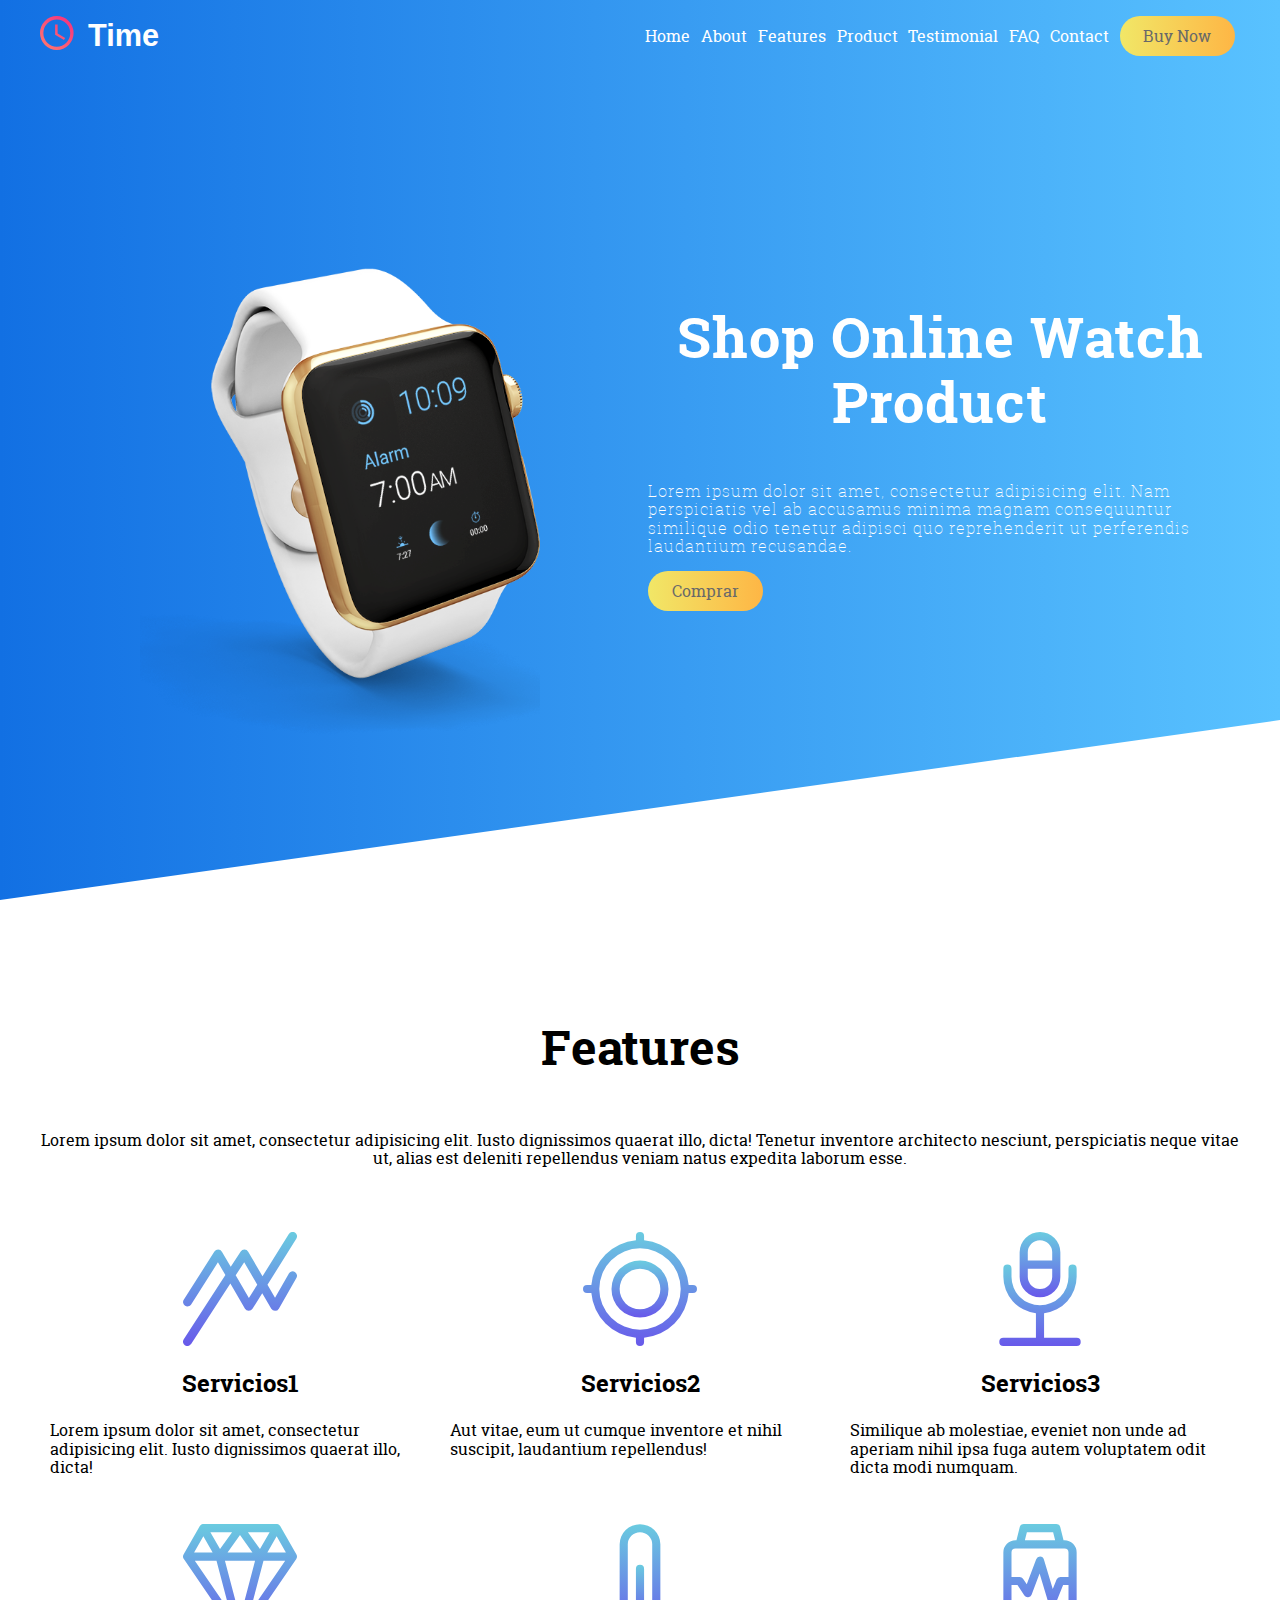
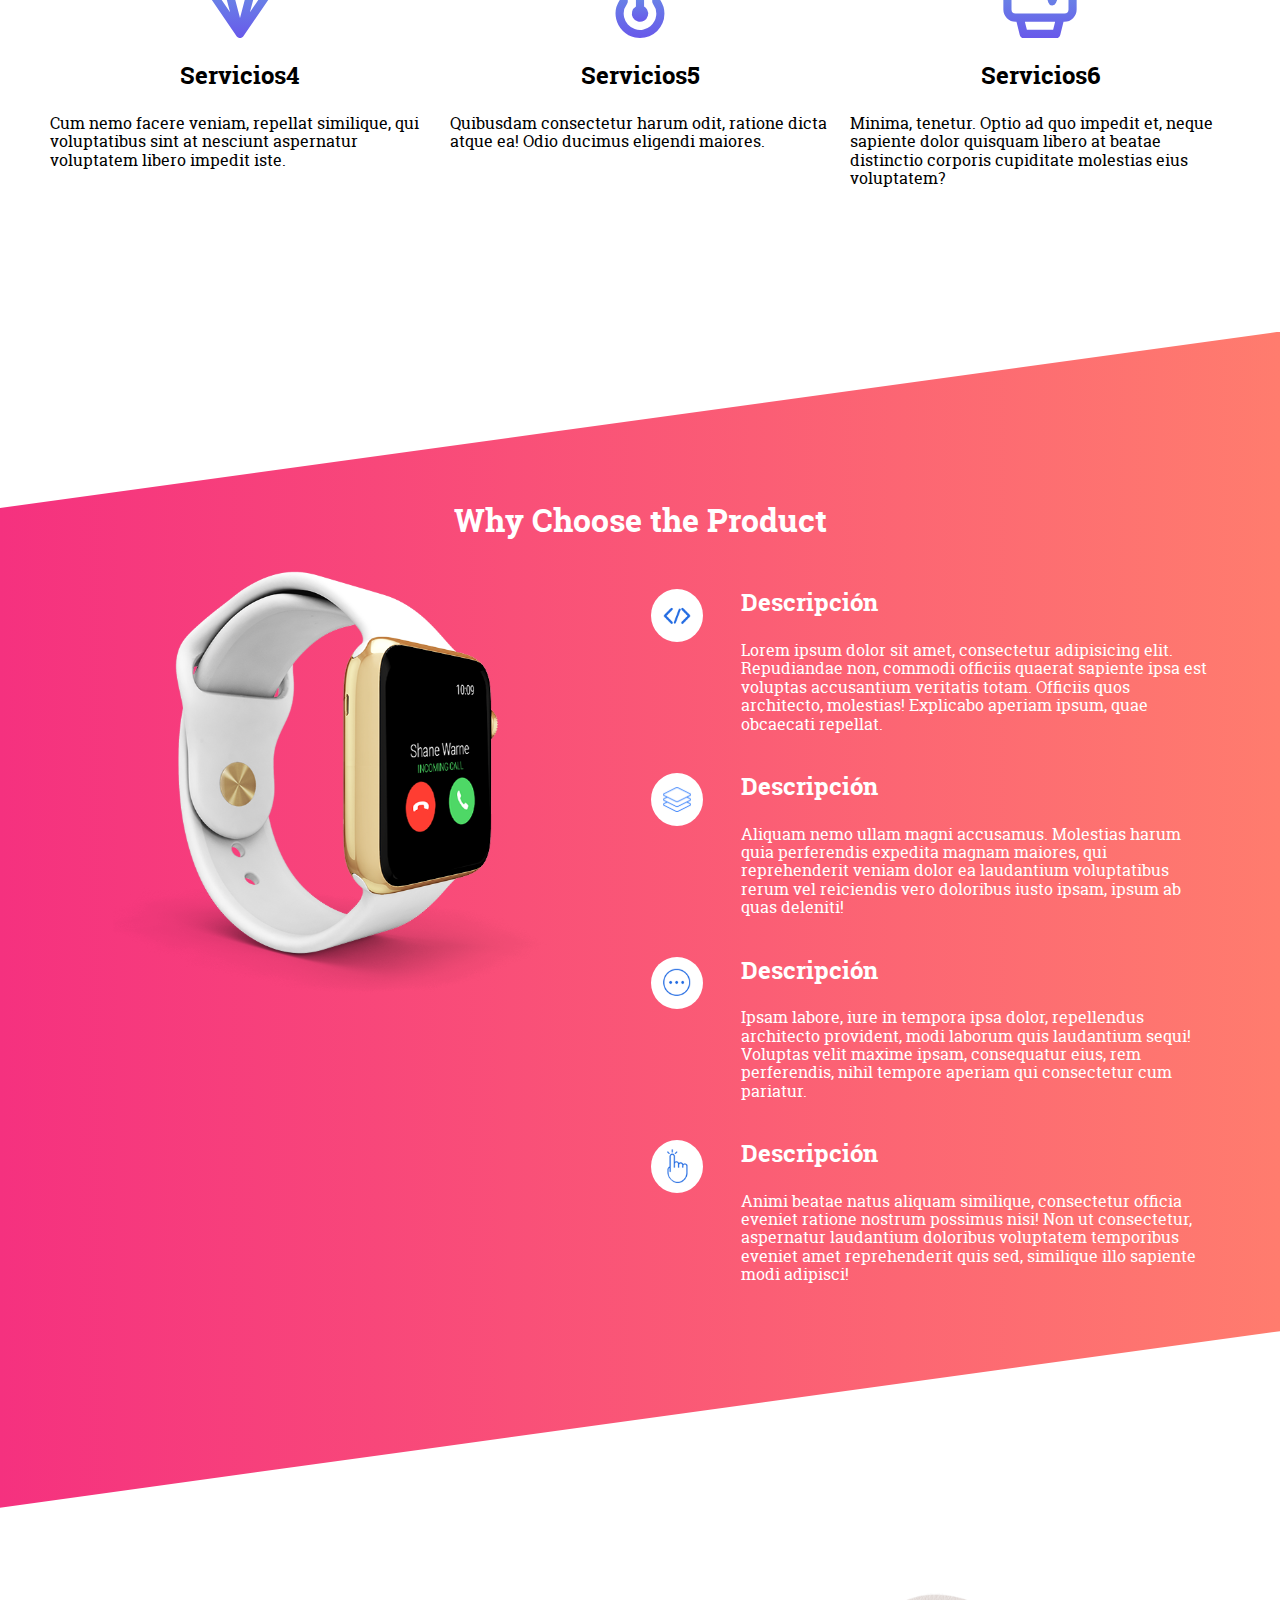
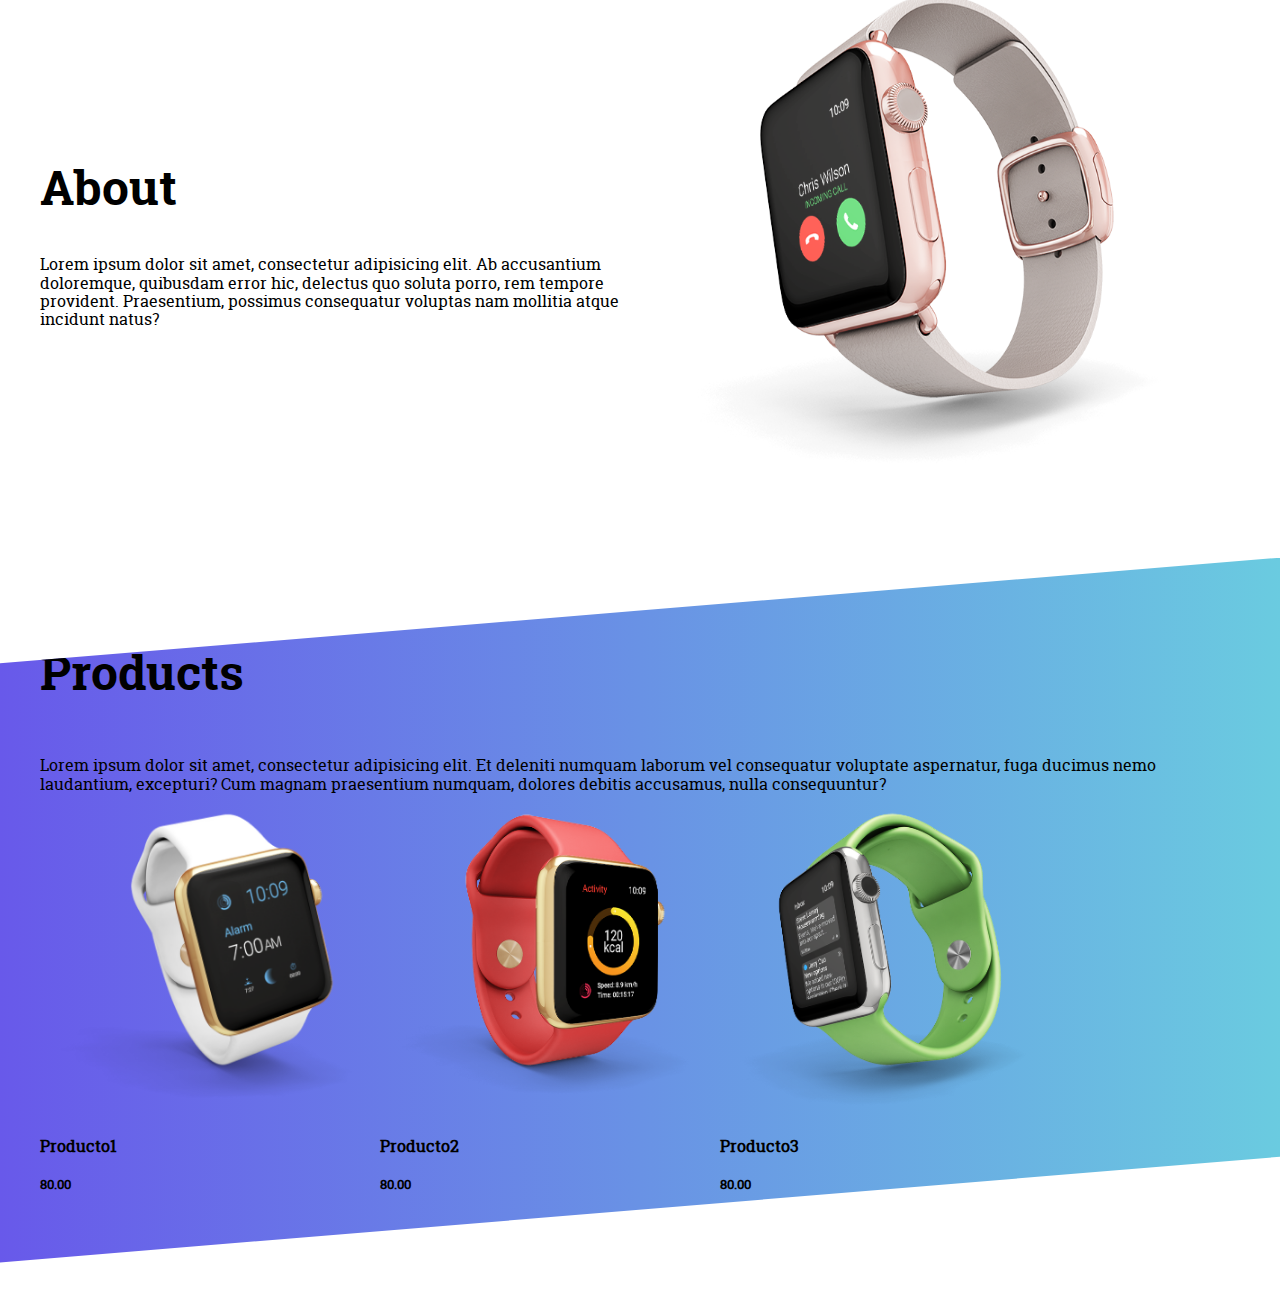
==== index.html @ d2ae47ee "Version1 PaginaTerminadaProductos" ====
<!DOCTYPE html>
<html lang="en">

<head>
    <meta charset="UTF-8">
    <meta name="viewport" content="width=device-width, initial-scale=1, shrink-to-fit=no">
    <title>Watch</title>
    <link rel="stylesheet" href="fontkit/fontRobotoSlab.css">
    <link rel="stylesheet" href="css/normalize.css">
    <link rel="stylesheet" href="css/mobile.css">
    <link rel="stylesheet" href="css/responsive.css">
</head>

<body>
    <header>
        <!--   .contenedor>nav>#logoNav>img+h2^ul#MenuDesktop>li*8>a{Botón$}   -->
        <div class="contenedor">
            <nav>
                <div id="logoNav">
                    <img src="img/logoNav.svg" alt="Time">
                </div>
                <ul id="MenuDesktop">
                    <li><a href="#">Home</a></li>
                    <li><a href="#">About</a></li>
                    <li><a href="#">Features</a></li>
                    <li><a href="#">Product</a></li>
                    <li><a href="#">Testimonial</a></li>
                    <li><a href="#">FAQ</a></li>
                    <li><a href="#">Contact</a></li>
                    <li><a href="#" class="buy">Buy Now</a></li>
                </ul>
            </nav>

            <!--            #contenedor-header>#relojHeader>img^#txtReloj>h2{Shop Online Watch Product}+p{lorem}+a.buy{Comprar}    -->

            <div id="contenedor-header">
                <div id="relojHeader">
                    <img src="img/fotosWatch/watch-1.png" alt="" class="img-responsive">
                </div>
                <div id="txtReloj">
                    <h2>Shop Online Watch Product</h2>
                    <p>Lorem ipsum dolor sit amet, consectetur adipisicing elit. Nam perspiciatis vel ab accusamus minima magnam consequuntur similique odio tenetur adipisci quo reprehenderit ut perferendis laudantium recusandae.</p>
                    <a href="#" class="buy">Comprar</a>
                </div>
            </div>
        </div>
    </header>
    <section id="features" class="full">
        <div class="contenedor">
            <h2>Features</h2>
            <p class="pFeatures">Lorem ipsum dolor sit amet, consectetur adipisicing elit. Iusto dignissimos quaerat illo, dicta! Tenetur inventore architecto nesciunt, perspiciatis neque vitae ut, alias est deleniti repellendus veniam natus expedita laborum esse.</p>
            <div class="contenedor-features">
                <div class="boxFeatures">
                    <img src="/img/iconosFEATURES/line-chart.svg" alt="" class="serv-icon">
                    <h3 class="titleServ">Servicios1</h3>
                    <p>Lorem ipsum dolor sit amet, consectetur adipisicing elit. Iusto dignissimos quaerat illo, dicta!</p>
                </div>
                <div class="boxFeatures">
                    <img src="img/iconosFEATURES/location.svg" alt="" class="serv-icon">
                    <h3 class="titleServ">Servicios2</h3>
                    <p>Aut vitae, eum ut cumque inventore et nihil suscipit, laudantium repellendus!</p>
                </div>
                <div class="boxFeatures">
                    <img src="img/iconosFEATURES/microphone.svg" alt="" class="serv-icon">
                    <h3 class="titleServ">Servicios3</h3>
                    <p>Similique ab molestiae, eveniet non unde ad aperiam nihil ipsa fuga autem voluptatem odit dicta modi numquam.</p>
                </div>
                <div class="boxFeatures">
                    <img src="img/iconosFEATURES/quality.svg" alt="" class="serv-icon">
                    <h3 class="titleServ">Servicios4</h3>
                    <p>Cum nemo facere veniam, repellat similique, qui voluptatibus sint at nesciunt aspernatur voluptatem libero impedit iste.</p>
                </div>
                <div class="boxFeatures">
                    <img src="img/iconosFEATURES/thermometer.svg" alt="" class="serv-icon">
                    <h3 class="titleServ">Servicios5</h3>
                    <p>Quibusdam consectetur harum odit, ratione dicta atque ea! Odio ducimus eligendi maiores.</p>
                </div>
                <div class="boxFeatures">
                    <img src="img/iconosFEATURES/watch.svg" alt="" class="serv-icon">
                    <h3 class="titleServ">Servicios6</h3>
                    <p>Minima, tenetur. Optio ad quo impedit et, neque sapiente dolor quisquam libero at beatae distinctio corporis cupiditate molestias eius voluptatem? </p>
                </div>
            </div>
        </div>
    </section>

    <!--    section#products>h2{Why Choose the Product}+.contenedor>(.imgProduct>img)+(.txtProduct>.descriptionProduct*4>.(iconProduct>img.img-responsive)+(.txtIcon>h3{Descripción}+p>lorem))  -->

    <section id="products" class="full">

        <div class="contenedor">
           <h2>Why Choose the Product</h2>
            <div class="imgProduct"><img src="img/fotosWatch/watch-6.png" alt="" class="img-responsive"></div>
            <div class="txtProduct">
                <div class="descriptionProduct">
                    <div class="iconProduct">
                        <img src="img/iconosCHOOSEPRODUCT/cleandesign.svg" alt="" class="img-responsive">
                    </div>
                    <div class="txtIcon">
                        <h3>Descripción</h3>
                        <p>Lorem ipsum dolor sit amet, consectetur adipisicing elit. Repudiandae non, commodi officiis quaerat sapiente ipsa est voluptas accusantium veritatis totam. Officiis quos architecto, molestias! Explicabo aperiam ipsum, quae obcaecati repellat.</p>
                    </div>
                </div>
                <div class="descriptionProduct">
                    <div class="iconProduct"><img src="img/iconosCHOOSEPRODUCT/creative.svg" alt="" class="img-responsive">
                    </div>
                    <div class="txtIcon">
                        <h3>Descripción</h3>
                        <p>Aliquam nemo ullam magni accusamus. Molestias harum quia perferendis expedita magnam maiores, qui reprehenderit veniam dolor ea laudantium voluptatibus rerum vel reiciendis vero doloribus iusto ipsam, ipsum ab quas deleniti!</p>
                    </div>
                </div>
                <div class="descriptionProduct">
                    <div class="iconProduct"><img src="img/iconosCHOOSEPRODUCT/unlimitedfeatures.svg" alt="" class="img-responsive">
                    </div>
                    <div class="txtIcon">
                        <h3>Descripción</h3>
                        <p>Ipsam labore, iure in tempora ipsa dolor, repellendus architecto provident, modi laborum quis laudantium sequi! Voluptas velit maxime ipsam, consequatur eius, rem perferendis, nihil tempore aperiam qui consectetur cum pariatur.</p>
                    </div>
                </div>
                <div class="descriptionProduct">
                    <div class="iconProduct"><img src="img/iconosCHOOSEPRODUCT/userfriendly.svg" alt="" class="img-responsive">
                    </div>
                    <div class="txtIcon">
                        <h3>Descripción</h3>
                        <p>Animi beatae natus aliquam similique, consectetur officia eveniet ratione nostrum possimus nisi! Non ut consectetur, aspernatur laudantium doloribus voluptatem temporibus eveniet amet reprehenderit quis sed, similique illo sapiente modi adipisci!</p>
                    </div>
                </div>
            </div>
        </div>

<!--        .separador      -->
       <div class="separador"></div>

    </section>

<!--    section#about.full>.contenedor>(.cajaAbout>img.img-responsive)+(.cajaAbout>h2{About}+p>lorem)   -->

<section id="about" class="full">
    <div class="contenedor">
        <div class="cajaAbout">
            <h2>About</h2>
            <p>Lorem ipsum dolor sit amet, consectetur adipisicing elit. Ab accusantium doloremque, quibusdam error hic, delectus quo soluta porro, rem tempore provident. Praesentium, possimus consequatur voluptas nam mollitia atque incidunt natus?</p>
        </div>
        <div class="cajaAbout"><img src="img/fotosWatch/watch-3.png" alt="" class="img-responsive"></div>
    </div>
</section>

<!--section#products2.full>.contenedor>h2{Products}+p>lorem^.cajaProduct*3>img.img-responsive[src="img/products/product$.png"]+h4.titleProduct{Producto$}+h5{80.00}+a.buyProduct   -->

<section id="products2" class="full">
    <div class="contenedor">
        <h2>Products</h2>
        <p>Lorem ipsum dolor sit amet, consectetur adipisicing elit. Et deleniti numquam laborum vel consequatur voluptate aspernatur, fuga ducimus nemo laudantium, excepturi? Cum magnam praesentium numquam, dolores debitis accusamus, nulla consequuntur?</p>
        <div class="cajaProduct">
            <img src="img/products/product1.png" alt="" class="img-responsive">
            <h4 class="titleProduct">Producto1</h4>
            <h5>80.00</h5>
            <a href="" class="buyProduct"></a>
        </div>
        <div class="cajaProduct">
            <img src="img/products/product2.png" alt="" class="img-responsive">
            <h4 class="titleProduct">Producto2</h4>
            <h5>80.00</h5>
            <a href="" class="buyProduct"></a>
        </div>
        <div class="cajaProduct">
            <img src="img/products/product3.png" alt="" class="img-responsive">
            <h4 class="titleProduct">Producto3</h4>
            <h5>80.00</h5>
            <a href="" class="buyProduct"></a>
        </div>
    </div>
</section>

</body>

</html>
---- fontkit/fontRobotoSlab.css ----
/*! Generated by Font Squirrel (https://www.fontsquirrel.com) on March 14, 2019 */



@font-face {
    font-family: 'roboto_slabbold';
    src: url('robotoslab-bold-webfont.eot');
    src: url('robotoslab-bold-webfont.eot?#iefix') format('embedded-opentype'),
         url('robotoslab-bold-webfont.woff2') format('woff2'),
         url('robotoslab-bold-webfont.woff') format('woff'),
         url('robotoslab-bold-webfont.svg#roboto_slabbold') format('svg');
    font-weight: normal;
    font-style: normal;

}




@font-face {
    font-family: 'roboto_slablight';
    src: url('robotoslab-light-webfont.eot');
    src: url('robotoslab-light-webfont.eot?#iefix') format('embedded-opentype'),
         url('robotoslab-light-webfont.woff2') format('woff2'),
         url('robotoslab-light-webfont.woff') format('woff'),
         url('robotoslab-light-webfont.svg#roboto_slablight') format('svg');
    font-weight: normal;
    font-style: normal;

}




@font-face {
    font-family: 'roboto_slabregular';
    src: url('robotoslab-regular-webfont.eot');
    src: url('robotoslab-regular-webfont.eot?#iefix') format('embedded-opentype'),
         url('robotoslab-regular-webfont.woff2') format('woff2'),
         url('robotoslab-regular-webfont.woff') format('woff'),
         url('robotoslab-regular-webfont.svg#roboto_slabregular') format('svg');
    font-weight: normal;
    font-style: normal;

}




@font-face {
    font-family: 'roboto_slabthin';
    src: url('robotoslab-thin-webfont.eot');
    src: url('robotoslab-thin-webfont.eot?#iefix') format('embedded-opentype'),
         url('robotoslab-thin-webfont.woff2') format('woff2'),
         url('robotoslab-thin-webfont.woff') format('woff'),
         url('robotoslab-thin-webfont.svg#roboto_slabthin') format('svg');
    font-weight: normal;
    font-style: normal;

}
---- css/mobile.css ----
body {
    font-family: 'roboto_slabregular';
}

#txtReloj h2 {
    font-family: 'roboto_slabbold';
    font-size: 2rem;
    color: white;
    letter-spacing: 1px;
}

h2 {
    font-family: 'roboto_slabbold';
    text-align: center;
    font-size: 3rem;
}

h3 {
    font-family: 'roboto_slabbold';
    text-align: center;
    font-size: 1.5rem;
}


header {
    width: 100%;
    height: 100vh;
    background-color: skyblue;

    /*    Propiedad de recorte para formas.   */

    -webkit-clip-path: polygon(0% 0%, 100% 0%, 100% 80%, 0% 100%);
    -moz-clip-path: polygon(0% 0%, 100% 0%, 100% 80%, 0% 100%);
    -ms-clip-path: polygon(0% 0%, 100% 0%, 100% 80%, 0% 100%);

    /*    Propiedad para color de degradados.    */

    background: rgba(18, 112, 227, 1);
    background: -moz-linear-gradient(left, rgba(18, 112, 227, 1) 0%, rgba(89, 194, 255, 1) 100%);
    background: -webkit-gradient(left top, right top, color-stop(0%, rgba(18, 112, 227, 1)), color-stop(100%, rgba(89, 194, 255, 1)));
    background: -webkit-linear-gradient(left, rgba(18, 112, 227, 1) 0%, rgba(89, 194, 255, 1) 100%);
    background: -o-linear-gradient(left, rgba(18, 112, 227, 1) 0%, rgba(89, 194, 255, 1) 100%);
    background: -ms-linear-gradient(left, rgba(18, 112, 227, 1) 0%, rgba(89, 194, 255, 1) 100%);
    background: linear-gradient(to right, rgba(18, 112, 227, 1) 0%, rgba(89, 194, 255, 1) 100%);
    filter: progid:DXImageTransform.Microsoft.gradient(startColorstr='#1270e3', endColorstr='#59c2ff', GradientType=1);

}

.contenedor {
    max-width: 1200px;
    padding: 0 15px;
    margin: 0 auto;
    display: flex;
    flex-flow: row wrap;
    height: 100%;
}

nav {
    display: flex;
    /*    flex-direction: row;    */
    /*    flex-wrap: wrap;    */
    flex-flow: row wrap;
    flex-basis: 100%;
    justify-content: space-between;
    align-items: center;
    height: 70px;
}

#logoNav {
    flex: 0 1 120px;
}

#MenuDesktop {
    display: flex;
    flex: 0 1 50%;
    flex-flow: row wrap;
    justify-content: space-around;
    list-style: none;
    align-items: center;
}

#MenuDesktop a {
    color: white;
    text-decoration: none;
}

#MenuDesktop a.buy {
    background: rgba(241, 231, 103, 1);
    background: -moz-linear-gradient(left, rgba(241, 231, 103, 1) 0%, rgba(254, 182, 69, 1) 100%);
    background: -webkit-gradient(left top, right top, color-stop(0%, rgba(241, 231, 103, 1)), color-stop(100%, rgba(254, 182, 69, 1)));
    background: -webkit-linear-gradient(left, rgba(241, 231, 103, 1) 0%, rgba(254, 182, 69, 1) 100%);
    background: -o-linear-gradient(left, rgba(241, 231, 103, 1) 0%, rgba(254, 182, 69, 1) 100%);
    background: -ms-linear-gradient(left, rgba(241, 231, 103, 1) 0%, rgba(254, 182, 69, 1) 100%);
    background: linear-gradient(to right, rgba(241, 231, 103, 1) 0%, rgba(254, 182, 69, 1) 100%);
    filter: progid:DXImageTransform.Microsoft.gradient(startColorstr='#f1e767', endColorstr='#feb645', GradientType=1);

    display: flex;
    width: 115px;
    height: 40px;
    border-radius: 25px;
    justify-content: center;
    align-items: center;
    color: dimgray;

}

#contenedor-header {
    flex: 0 1 100%;
    display: flex;
    flex-direction: column;
    height: 80vh;
}

#relojHeader {
    flex: 0 1 100%;
    order: 2;
}

#txtReloj {
    flex: 0 1 10%;
    align-self: flex-start;
    order: 1;
}

#txtReloj h2 {
    font-size: 3.5rem;
}

.img-responsive {
    max-width: 90%;
    display: block;
    margin: 0 auto;
}

#txtReloj p {
    color: white;
    font-family: 'roboto_slabthin';
    letter-spacing: 1px;
    font-size: 1rem;
}

.buy {
    background: rgba(241, 231, 103, 1);
    background: -moz-linear-gradient(left, rgba(241, 231, 103, 1) 0%, rgba(254, 182, 69, 1) 100%);
    background: -webkit-gradient(left top, right top, color-stop(0%, rgba(241, 231, 103, 1)), color-stop(100%, rgba(254, 182, 69, 1)));
    background: -webkit-linear-gradient(left, rgba(241, 231, 103, 1) 0%, rgba(254, 182, 69, 1) 100%);
    background: -o-linear-gradient(left, rgba(241, 231, 103, 1) 0%, rgba(254, 182, 69, 1) 100%);
    background: -ms-linear-gradient(left, rgba(241, 231, 103, 1) 0%, rgba(254, 182, 69, 1) 100%);
    background: linear-gradient(to right, rgba(241, 231, 103, 1) 0%, rgba(254, 182, 69, 1) 100%);
    filter: progid:DXImageTransform.Microsoft.gradient(startColorstr='#f1e767', endColorstr='#feb645', GradientType=1);

    display: flex;
    width: 115px;
    height: 40px;
    border-radius: 25px;
    justify-content: center;
    align-items: center;
    color: dimgray;
    text-decoration: none;
}

#features {
    display: flex;
    flex-basis: 100%;
}

.contenedor-features {
    margin: 2rem 0;
    height: 100%;
    flex-basis: 100%;
    display: flex;
    flex-flow: row wrap;
    justify-content: space-around;
}

.boxFeatures {
    margin: 1rem 0;
    flex: 0 1 100%;
}

.serv-icon {
    width: 50%;
    display: block;
    margin: 0 auto;
}

#features h2 {
    flex-basis: 100%;
}

.pFeatures {
    flex-basis: 100%;
    align-self: center;
    align-items: center;
}

.full {
    width: 100%;
    height: auto;
    margin: 2rem 0;
    padding: 3rem 0;
}

#products {
    background-color: deeppink;
    clip-path: polygon(0% 15%, 100% 0%, 100% 85%, 0% 100%);

    background: rgba(245, 49, 127, 1);
    background: -moz-linear-gradient(left, rgba(245, 49, 127, 1) 0%, rgba(255, 124, 110, 1) 100%);
    background: -webkit-gradient(left top, right top, color-stop(0%, rgba(245, 49, 127, 1)), color-stop(100%, rgba(255, 124, 110, 1)));
    background: -webkit-linear-gradient(left, rgba(245, 49, 127, 1) 0%, rgba(255, 124, 110, 1) 100%);
    background: -o-linear-gradient(left, rgba(245, 49, 127, 1) 0%, rgba(255, 124, 110, 1) 100%);
    background: -ms-linear-gradient(left, rgba(245, 49, 127, 1) 0%, rgba(255, 124, 110, 1) 100%);
    background: linear-gradient(to right, rgba(245, 49, 127, 1) 0%, rgba(255, 124, 110, 1) 100%);
    filter: progid:DXImageTransform.Microsoft.gradient(startColorstr='#f5317f', endColorstr='#ff7c6e', GradientType=1);

}

#products h2 {
    text-align: center;
    flex-basis: 100%;
    font-size: 2rem;
    color: white;
    order: 2;
}

.imgProduct {
    flex-basis: 100%;
    order: 1;
    padding-top: 12rem;
}

.txtProduct {
    flex-basis: 100%;
    order: 3;
    padding-bottom: 5rem;
    color: white;
}

.txtProduct h3 {
    text-align: left;
    color: white;
}

.iconProduct {
    flex: 0 1 15%;
    padding: 1.5rem;
}

.descriptionProduct {
    flex-flow: row wrap;
    flex: 0 1 100%;
    justify-content: space-between;
    align-content: space-around;
    display: flex;
}

.txtIcon {
    flex: 0 1 70%;
}

.separador {
    width: 100%;
    height: auto;
    padding: 5rem;
}

#about {
    display: flex;
    flex-basis: 100%;
}

.cajaAbout {
    flex-basis: 50%;
    align-self: center;
}

.cajaAbout h2 {
    text-align: left;
}

#products2 {
    background-color: deeppink;
    clip-path: polygon(0% 15%, 100% 0%, 100% 85%, 0% 100%);


    background: rgba(104, 89, 234, 1);
    background: -moz-linear-gradient(left, rgba(104, 89, 234, 1) 0%, rgba(106, 203, 224, 1) 100%);
    background: -webkit-gradient(left top, right top, color-stop(0%, rgba(104, 89, 234, 1)), color-stop(100%, rgba(106, 203, 224, 1)));
    background: -webkit-linear-gradient(left, rgba(104, 89, 234, 1) 0%, rgba(106, 203, 224, 1) 100%);
    background: -o-linear-gradient(left, rgba(104, 89, 234, 1) 0%, rgba(106, 203, 224, 1) 100%);
    background: -ms-linear-gradient(left, rgba(104, 89, 234, 1) 0%, rgba(106, 203, 224, 1) 100%);
    background: linear-gradient(to right, rgba(104, 89, 234, 1) 0%, rgba(106, 203, 224, 1) 100%);
    filter: progid:DXImageTransform.Microsoft.gradient(startColorstr='#6859ea', endColorstr='#6acbe0', GradientType=1);

}
---- css/responsive.css ----
/*  Media queries celulares de gama alta. */

@media only screen and (min-width:150px) {
    html {
        font-size: 13px;
    }

    a.buy {
        margin: auto;
    }

    .serv-icon {
        width: 25%;
    }

}

/*  Media queries celulares de gama alta. */

@media only screen and (min-width:680px) {
    html {
        font-size: 13px;
    }

    .boxFeatures {
        margin: 1rem 0;
        flex: 0 1 calc(50% - 1rem);
    }

    .serv-icon {
        width: 25%;
    }

}

/*  Media queries tableta. */

@media only screen and (min-width:768px) {
    html {
        font-size: 14px;
    }

    #contenedor-header {
        flex: 0 1 100%;
        display: flex;
        flex-flow: row wrap;
        justify-content: space-around;
        height: 50vh;
    }

    #relojHeader {
        flex: 0 1 calc(50% - 1rem);
        order: 1;
    }

    #txtReloj {
        flex: 0 1 calc(50% - 1rem);
        order: 2;
    }

    a.buy {
        margin: 0;
    }

    .serv-icon {
        width: 20%;
    }

    .txtProduct{
    padding-bottom: 0;
}

    .iconProduct {
        flex: 0 1 10%;
        padding: 1.5rem;
    }

    .descriptionProduct {
        flex-flow: row wrap;
        flex: 0 1 100%;
        justify-content: space-between;
        align-content: space-around;
        display: flex;
    }

    .txtIcon {
        flex: 0 1 80%;
    }

}

/*  Media queries laptop. */

@media only screen and (min-width:992px) {
    html {
        font-size: 15px;
    }

    a.buy {
        margin: 0;
    }

    .boxFeatures {
        margin: 1rem 0;
        flex: 0 1 calc(33% - 1rem);
    }

    .serv-icon {
        width: 30%;
    }

    .pFeatures {
    flex-basis: 0 1 calc(50% - 1rem);
        text-align: center;
        align-self: center;
        align-items: center;
}

    #products h2 {
        text-align: center;
        flex-basis: 100%;
        font-size: 2rem;
        color: white;
        order: 1;
        padding-top: 6rem;
    }

    .imgProduct {
        flex: 0 1 calc(50% - 1rem);
        order: 2;
        padding: 0;
    }

    .txtProduct {
        flex: 0 1 calc(50% - 1rem);
        order: 3;
        text-align: left;
    }

    .txtProduct h3 {
        text-align: left;
    }

}

/*  Media queries desktop. */

@media only screen and (min-width:1200px) {
    html {
        font-size: 16px;
    }

    a.buy {
        margin: 0;
    }
}
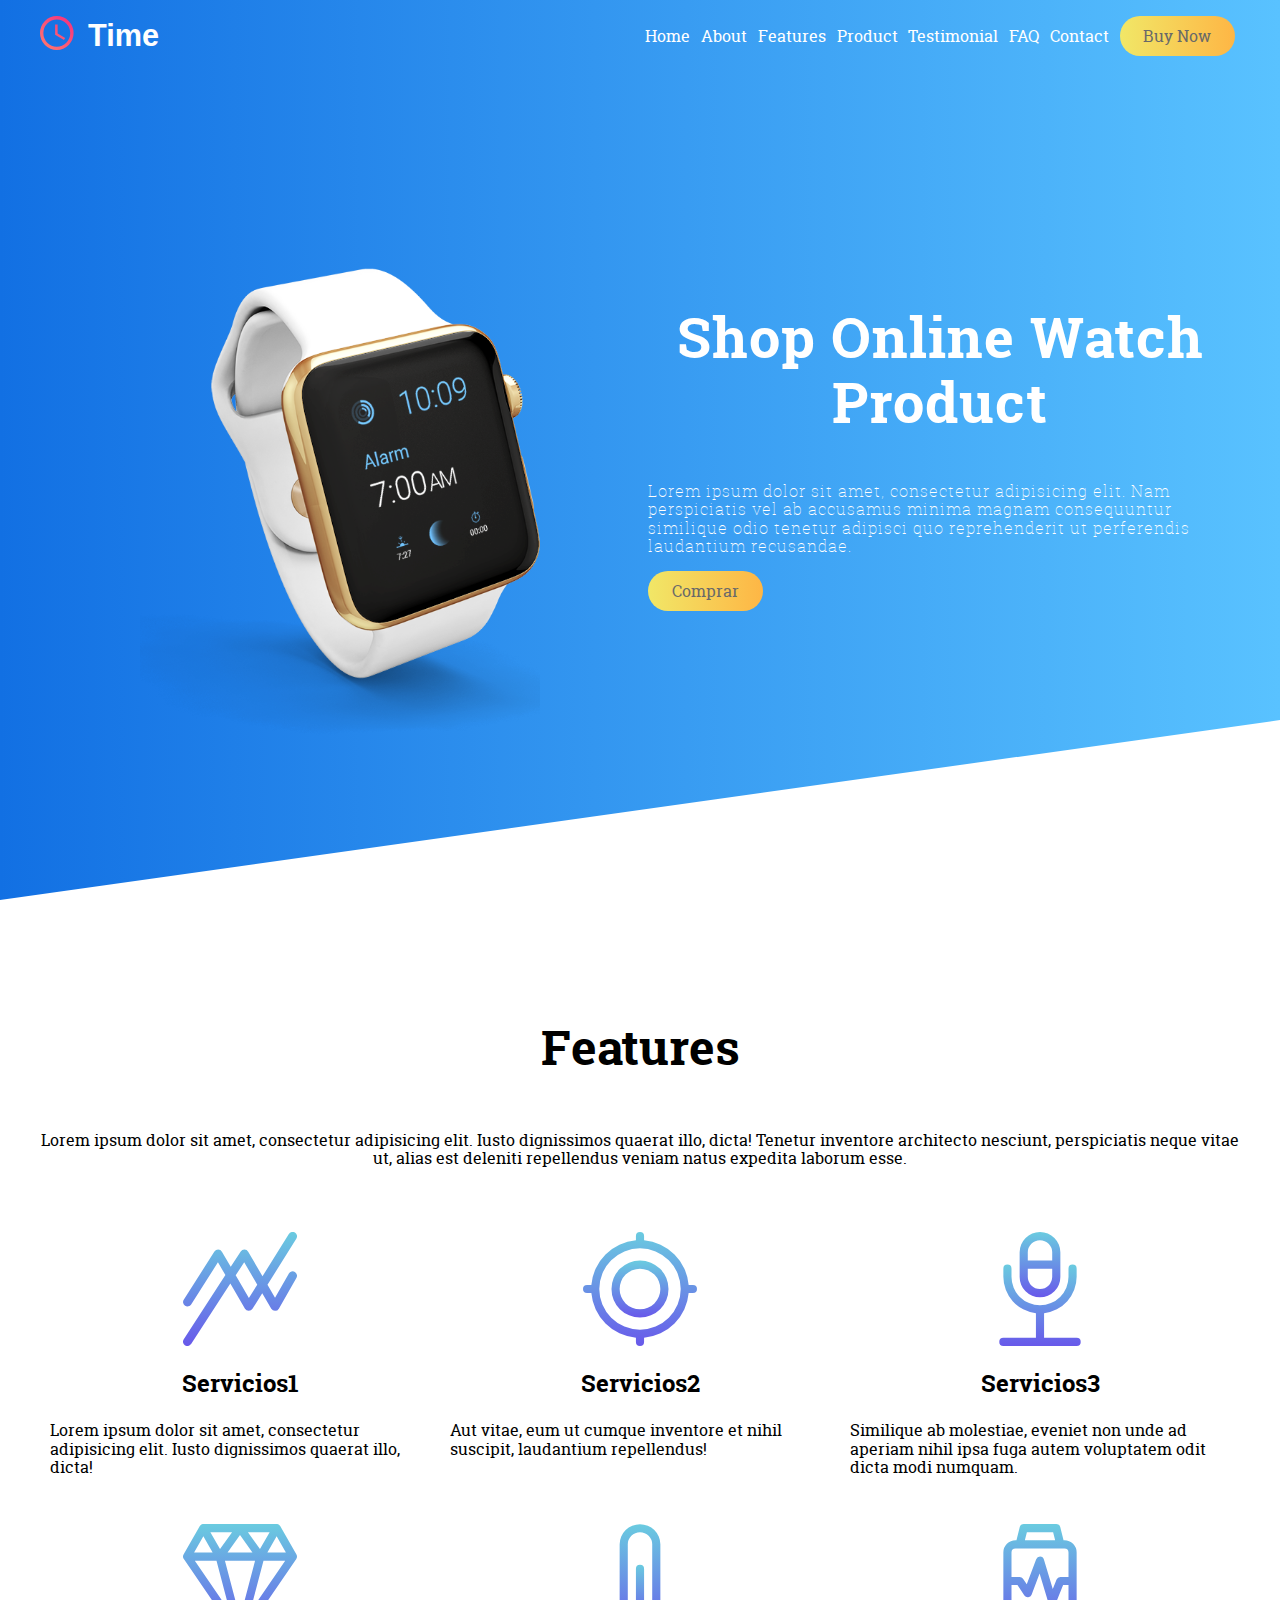
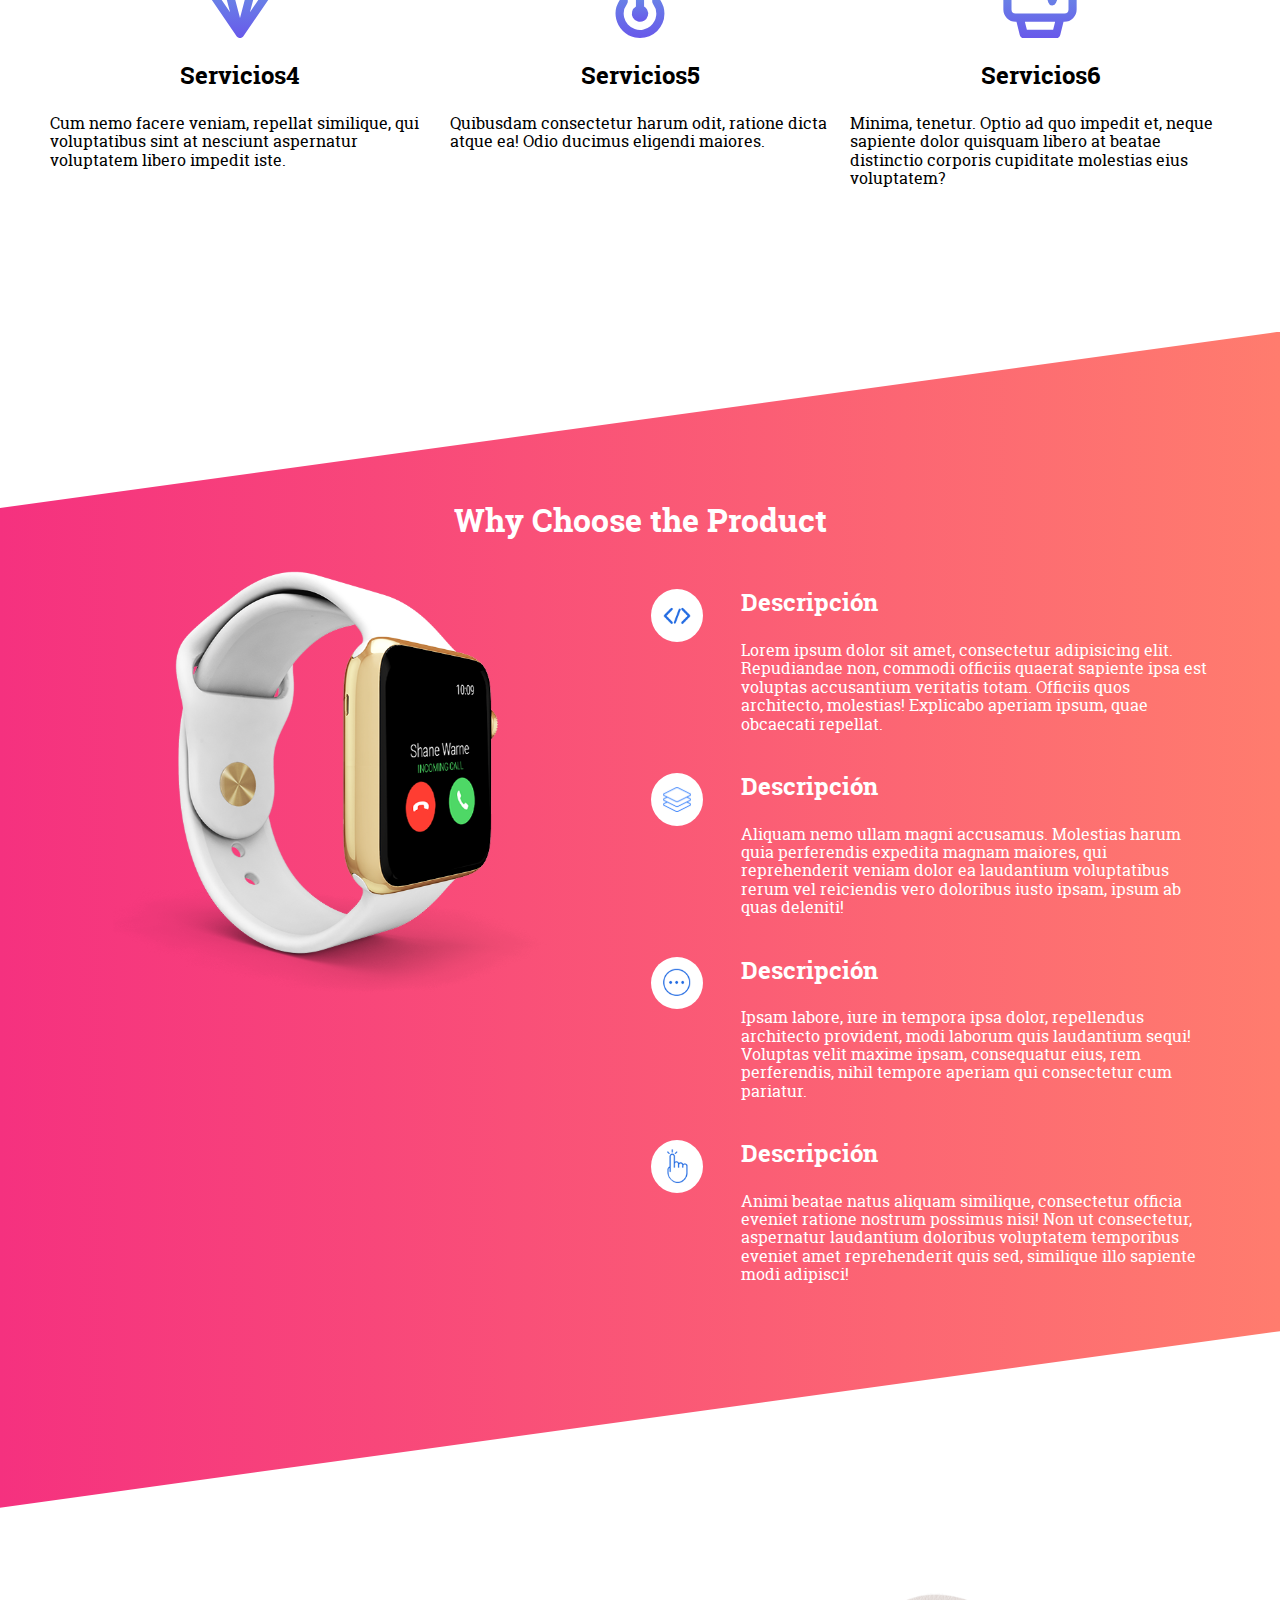
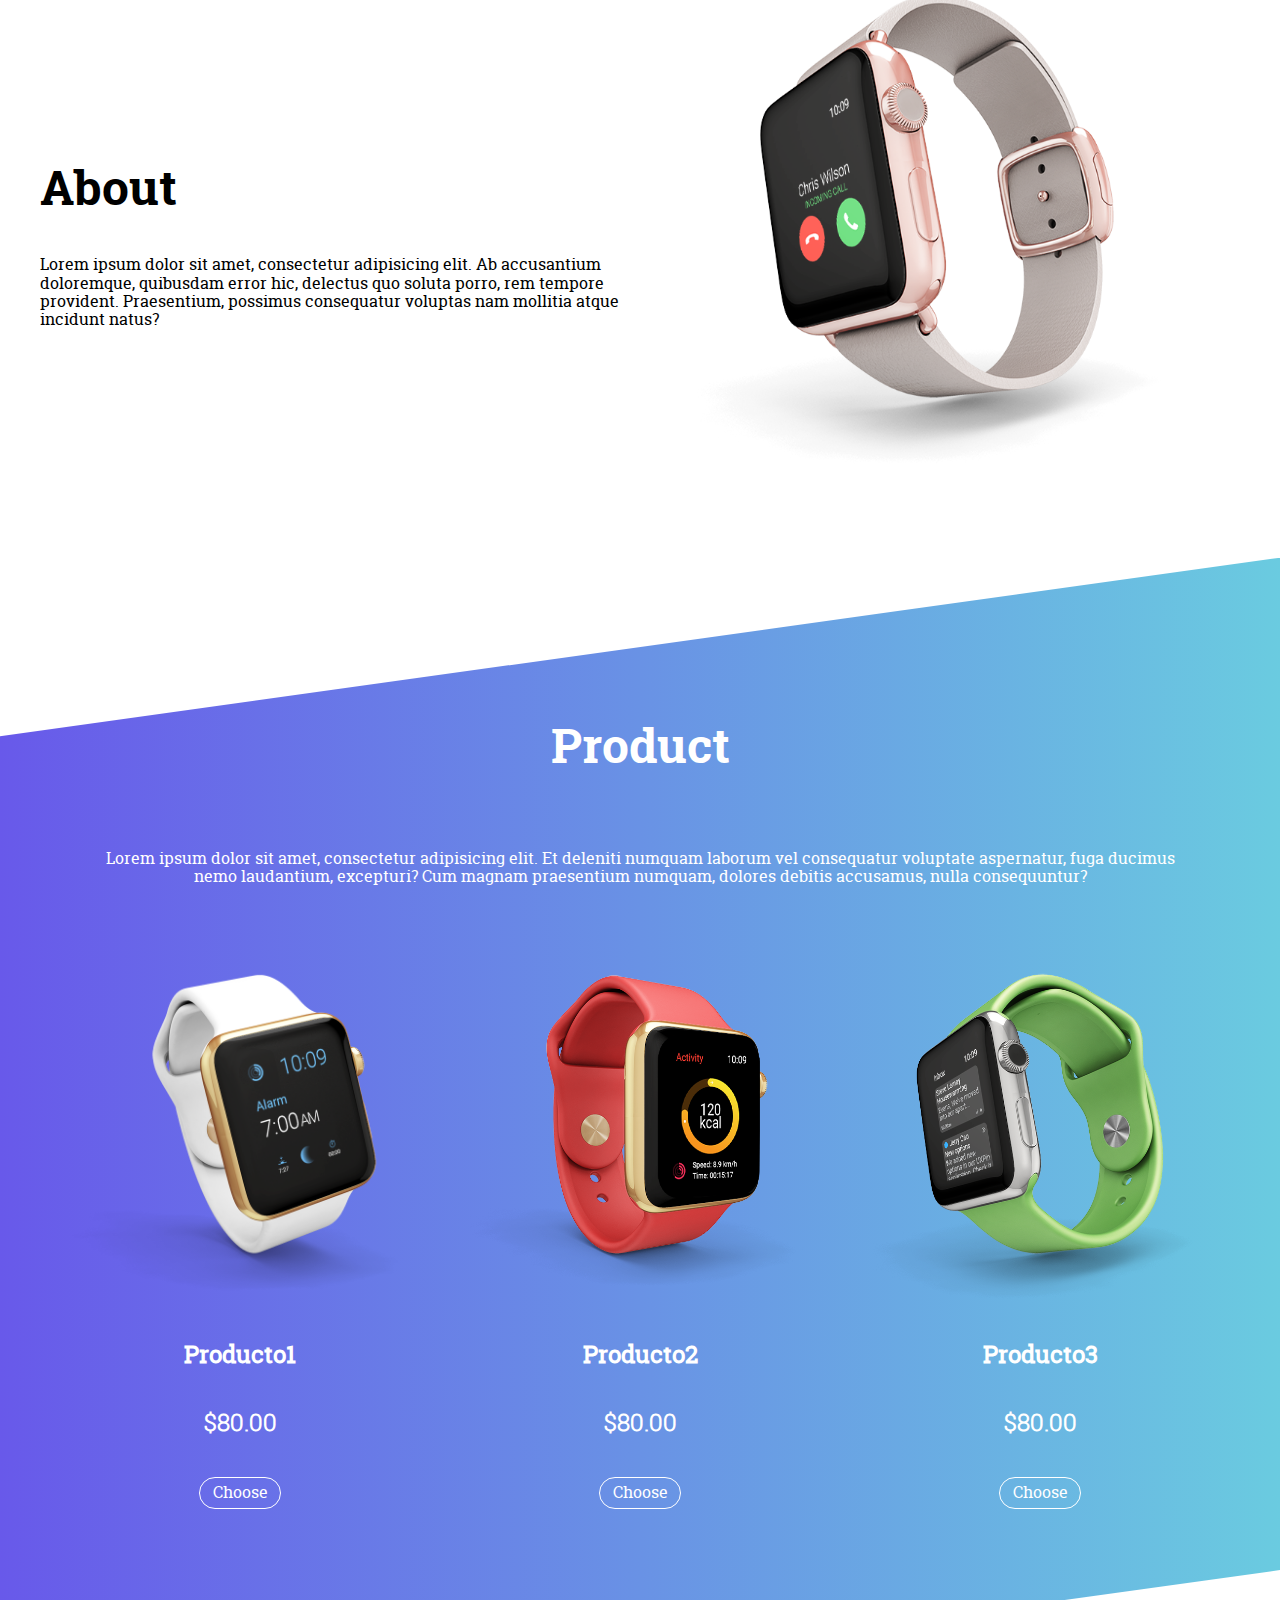
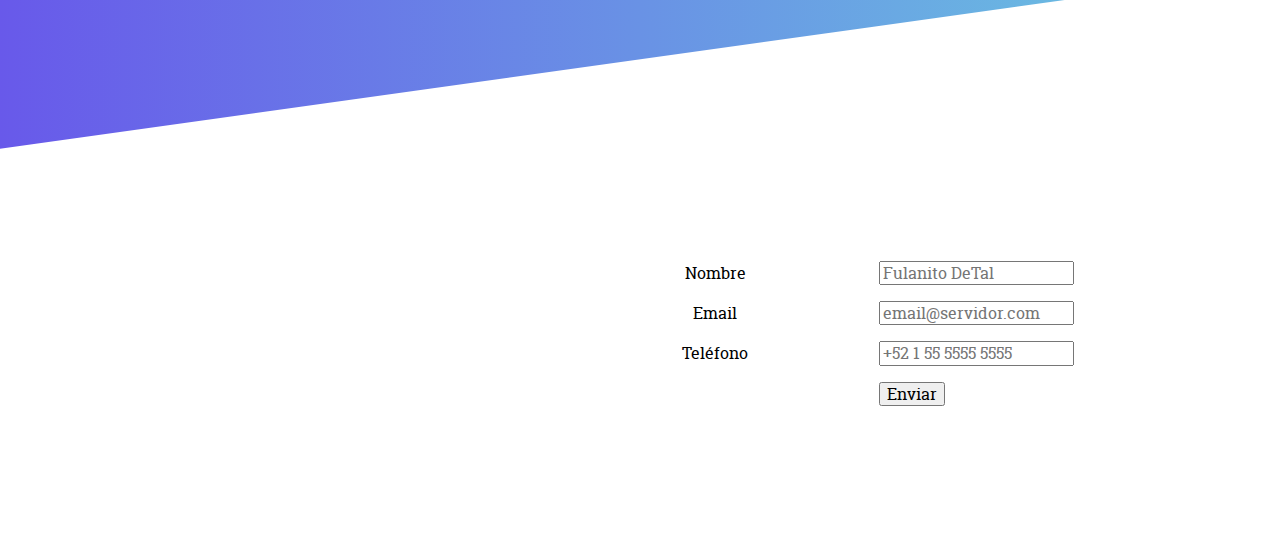
==== commit 325e28bc: "WatchPageVersion2" ====
--- a/index.html
+++ b/index.html
@@ -5,10 +5,17 @@
     <meta charset="UTF-8">
     <meta name="viewport" content="width=device-width, initial-scale=1, shrink-to-fit=no">
     <title>Watch</title>
+
+    <!--    Tipografía personalizada.-->
     <link rel="stylesheet" href="fontkit/fontRobotoSlab.css">
+
     <link rel="stylesheet" href="css/normalize.css">
     <link rel="stylesheet" href="css/mobile.css">
     <link rel="stylesheet" href="css/responsive.css">
+
+    <!--    Librería de Íconos  -->
+    <link rel="stylesheet" href="https://use.fontawesome.com/releases/v5.7.2/css/all.css" integrity="sha384-fnmOCqbTlWIlj8LyTjo7mOUStjsKC4pOpQbqyi7RrhN7udi9RwhKkMHpvLbHG9Sr" crossorigin="anonymous">
+
 </head>
 
 <body>
@@ -89,7 +96,7 @@
     <section id="products" class="full">
 
         <div class="contenedor">
-           <h2>Why Choose the Product</h2>
+            <h2>Why Choose the Product</h2>
             <div class="imgProduct"><img src="img/fotosWatch/watch-6.png" alt="" class="img-responsive"></div>
             <div class="txtProduct">
                 <div class="descriptionProduct">
@@ -128,49 +135,92 @@
             </div>
         </div>
 
-<!--        .separador      -->
-       <div class="separador"></div>
-
-    </section>
-
-<!--    section#about.full>.contenedor>(.cajaAbout>img.img-responsive)+(.cajaAbout>h2{About}+p>lorem)   -->
-
-<section id="about" class="full">
-    <div class="contenedor">
-        <div class="cajaAbout">
-            <h2>About</h2>
-            <p>Lorem ipsum dolor sit amet, consectetur adipisicing elit. Ab accusantium doloremque, quibusdam error hic, delectus quo soluta porro, rem tempore provident. Praesentium, possimus consequatur voluptas nam mollitia atque incidunt natus?</p>
-        </div>
-        <div class="cajaAbout"><img src="img/fotosWatch/watch-3.png" alt="" class="img-responsive"></div>
-    </div>
-</section>
-
-<!--section#products2.full>.contenedor>h2{Products}+p>lorem^.cajaProduct*3>img.img-responsive[src="img/products/product$.png"]+h4.titleProduct{Producto$}+h5{80.00}+a.buyProduct   -->
-
-<section id="products2" class="full">
-    <div class="contenedor">
-        <h2>Products</h2>
-        <p>Lorem ipsum dolor sit amet, consectetur adipisicing elit. Et deleniti numquam laborum vel consequatur voluptate aspernatur, fuga ducimus nemo laudantium, excepturi? Cum magnam praesentium numquam, dolores debitis accusamus, nulla consequuntur?</p>
-        <div class="cajaProduct">
-            <img src="img/products/product1.png" alt="" class="img-responsive">
-            <h4 class="titleProduct">Producto1</h4>
-            <h5>80.00</h5>
-            <a href="" class="buyProduct"></a>
-        </div>
-        <div class="cajaProduct">
-            <img src="img/products/product2.png" alt="" class="img-responsive">
-            <h4 class="titleProduct">Producto2</h4>
-            <h5>80.00</h5>
-            <a href="" class="buyProduct"></a>
-        </div>
-        <div class="cajaProduct">
-            <img src="img/products/product3.png" alt="" class="img-responsive">
-            <h4 class="titleProduct">Producto3</h4>
-            <h5>80.00</h5>
-            <a href="" class="buyProduct"></a>
-        </div>
-    </div>
-</section>
+        <!--        .separador      -->
+        <div class="separador"></div>
+
+    </section>
+
+    <!--    section#about.full>.contenedor>(.cajaAbout>img.img-responsive)+(.cajaAbout>h2{About}+p>lorem)   -->
+
+    <section id="about" class="full">
+        <div class="contenedor">
+            <div class="cajaAbout">
+                <h2>About</h2>
+                <p>Lorem ipsum dolor sit amet, consectetur adipisicing elit. Ab accusantium doloremque, quibusdam error hic, delectus quo soluta porro, rem tempore provident. Praesentium, possimus consequatur voluptas nam mollitia atque incidunt natus?</p>
+            </div>
+            <div class="cajaAbout"><img src="img/fotosWatch/watch-3.png" alt="" class="img-responsive"></div>
+        </div>
+    </section>
+
+    <!--section#products2.full>.contenedor>h2{Products}+p>lorem^.cajaProduct*3>img.img-responsive[src="img/products/product$.png"]+h4.titleProduct{Producto$}+h5{80.00}+a.buyProduct   -->
+
+    <section id="products2" class="full">
+        <div class="contenedor contenedor-products">
+            <h2 class="title">Product</h2>
+            <p class="txtProducts">Lorem ipsum dolor sit amet, consectetur adipisicing elit. Et deleniti numquam laborum vel consequatur voluptate aspernatur, fuga ducimus nemo laudantium, excepturi? Cum magnam praesentium numquam, dolores debitis accusamus, nulla consequuntur?</p>
+            <div class="cajaProduct">
+                <img src="img/products/product1.png" alt="" class="img-responsive">
+                <h4 class="titleProduct">Producto1</h4>
+                <h5>$80.00</h5>
+                <a href="#" class="buyProduct">Choose</a>
+            </div>
+            <div class="cajaProduct">
+                <img src="img/products/product2.png" alt="" class="img-responsive">
+                <h4 class="titleProduct">Producto2</h4>
+                <h5>$80.00</h5>
+                <a href="#" class="buyProduct">Choose</a>
+            </div>
+            <div class="cajaProduct">
+                <img src="img/products/product3.png" alt="" class="img-responsive">
+                <h4 class="titleProduct">Producto3</h4>
+                <h5>$80.00</h5>
+                <a href="#" class="buyProduct">Choose</a>
+            </div>
+        </div>
+
+
+        <!--        .separador      -->
+        <div class="separador"></div>
+
+    </section>
+
+    <!--    section#contacto.full>.contenedor>.box50.boxMapa+.box50.boxContacto>.row*4>.nombre+.campo>.formIcon+.formInput   -->
+
+    <section id="contacto" class="full">
+        <div class="contenedor">
+            <div class="box50 boxMapa"></div>
+            <div class="box50 boxContacto">
+                <div class="row">
+                    <div class="nombre"><label for="nombre">Nombre</label></div>
+                    <div class="campo">
+                        <div class="formIcon"><i class="fas fa-user"></i></div>
+                        <div class="formInput"><input type="text" name="nombre" id="nombre" placeholder="Fulanito DeTal"></div>
+                    </div>
+                </div>
+                <div class="row">
+                    <div class="nombre"><label for="email">Email</label></div>
+                    <div class="campo">
+                        <div class="formIcon"><i class="fas fa-envelope"></i></div>
+                        <div class="formInput"><input type="email" name="email" id="email" placeholder="email@servidor.com"></div>
+                    </div>
+                </div>
+                <div class="row">
+                    <div class="nombre"><label for="tel">Teléfono</label></div>
+                    <div class="campo">
+                        <div class="formIcon"><i class="fas fa-mobile-alt"></i></div>
+                        <div class="formInput"><input type="tel" name="tel" id="tel" placeholder="+52 1 55 5555 5555"></div>
+                    </div>
+                </div>
+                <div class="row">
+                    <div class="nombre"></div>
+                    <div class="campo">
+                        <div class="formIcon"><i class="fas fa-share-square"></i></div>
+                        <div class="formInput"><input type="submit" value="Enviar"></div>
+                    </div>
+                </div>
+            </div>
+        </div>
+    </section>
 
 </body>
 
--- a/css/mobile.css
+++ b/css/mobile.css
@@ -1,5 +1,9 @@
 body {
     font-family: 'roboto_slabregular';
+}
+
+:root{
+    --colorIcono: #ff8a4c;
 }
 
 #txtReloj h2 {
@@ -19,6 +23,10 @@
     font-family: 'roboto_slabbold';
     text-align: center;
     font-size: 1.5rem;
+}
+
+h5 {
+    font-family: 'roboto_slablight'
 }
 
 
@@ -53,6 +61,10 @@
     display: flex;
     flex-flow: row wrap;
     height: 100%;
+}
+
+.contenedor-products {
+    justify-content: space-around;
 }
 
 nav {
@@ -281,7 +293,7 @@
 
 #products2 {
     background-color: deeppink;
-    clip-path: polygon(0% 15%, 100% 0%, 100% 85%, 0% 100%);
+    clip-path: polygon(0% 5%, 100% 0%, 100% 95%, 0% 100%);
 
 
     background: rgba(104, 89, 234, 1);
@@ -293,4 +305,105 @@
     background: linear-gradient(to right, rgba(104, 89, 234, 1) 0%, rgba(106, 203, 224, 1) 100%);
     filter: progid:DXImageTransform.Microsoft.gradient(startColorstr='#6859ea', endColorstr='#6acbe0', GradientType=1);
 
-}
+    width: 100%;
+    height: auto;
+    padding: 5rem 0;
+
+}
+
+.title {
+    margin-top: 20rem;
+    flex-basis: 100%;
+    color: white;
+}
+
+.txtProducts {
+    color: white;
+    font-size: 1rem;
+    flex-basis: 100%;
+    padding: 20px 50px;
+    margin-bottom: 4rem;
+}
+
+.cajaProduct {
+    flex: 0 1 100%;
+    justify-content: space-around;
+    margin-bottom: 18rem;
+}
+
+.titleProduct {
+    color: white;
+    font-size: 1.5rem;
+    text-align: center;
+}
+
+.cajaProduct h5 {
+    color: white;
+    font-size: 1.5rem;
+    text-align: center;
+}
+
+.buyProduct {
+    display: flex;
+    width: 80px;
+    height: 30px;
+    border: solid 1px white;
+    border-radius: 20px;
+    color: white;
+    text-decoration: none;
+    margin: auto;
+    justify-content: center;
+    align-items: center;
+}
+
+.formIcon i {
+    font-size: 1.75rem;
+    color: var(--colorIcono);
+}
+
+#contacto {
+    width: 100%;
+    height: auto;
+    padding: 5rem 0;
+}
+
+.box50 {
+    display: flex;
+    flex-basis: 100%;
+    flex-direction: column;
+}
+
+.row {
+    display: flex;
+    flex-basis: 100%;
+    margin-bottom: 1rem;
+    flex-flow: row wrap;
+    justify-content: space-around;
+}
+
+.nombre {
+    display: flex;
+    flex: 0 1 20%;
+    align-items: center;
+    justify-content: center;
+}
+
+.campo {
+    flex: 0 1 70%;
+    display: flex;
+    flex-flow: row wrap;
+    align-items: center;
+    justify-content: space-around;
+}
+
+.formInput {
+    flex-basis: 80%;
+    display: flex;
+    justify-content: flex-start;
+}
+
+.formIcon {
+    flex-basis: 10%;
+    display: flex;
+    justify-content: flex-end;
+}
--- a/css/responsive.css
+++ b/css/responsive.css
@@ -66,9 +66,9 @@
         width: 20%;
     }
 
-    .txtProduct{
-    padding-bottom: 0;
-}
+    .txtProduct {
+        padding-bottom: 0;
+    }
 
     .iconProduct {
         flex: 0 1 10%;
@@ -85,6 +85,23 @@
 
     .txtIcon {
         flex: 0 1 80%;
+    }
+
+    .cajaProduct {
+        flex: 0 1 calc(33% - 1rem);
+    }
+
+
+    .title {
+        margin-top: 5rem;
+    }
+
+    .cajaProduct {
+        margin-bottom: 0;
+    }
+
+    #products2 {
+        clip-path: polygon(0% 15%, 100% 0%, 100% 85%, 0% 100%);
     }
 
 }
@@ -110,11 +127,11 @@
     }
 
     .pFeatures {
-    flex-basis: 0 1 calc(50% - 1rem);
+        flex-basis: 0 1 calc(50% - 1rem);
         text-align: center;
         align-self: center;
         align-items: center;
-}
+    }
 
     #products h2 {
         text-align: center;
@@ -141,6 +158,28 @@
         text-align: left;
     }
 
+    .txtProducts {
+        color: white;
+        font-size: 1rem;
+        flex-basis: 0 1 calc(50% - 1rem);
+        text-align: center;
+        align-self: center;
+        align-items: center;
+    }
+
+    .title {
+        margin-top: 5rem;
+    }
+
+    .cajaProduct {
+        margin-bottom: 0;
+    }
+
+    .box50 {
+
+    flex-basis: 50%;
+}
+
 }
 
 /*  Media queries desktop. */
